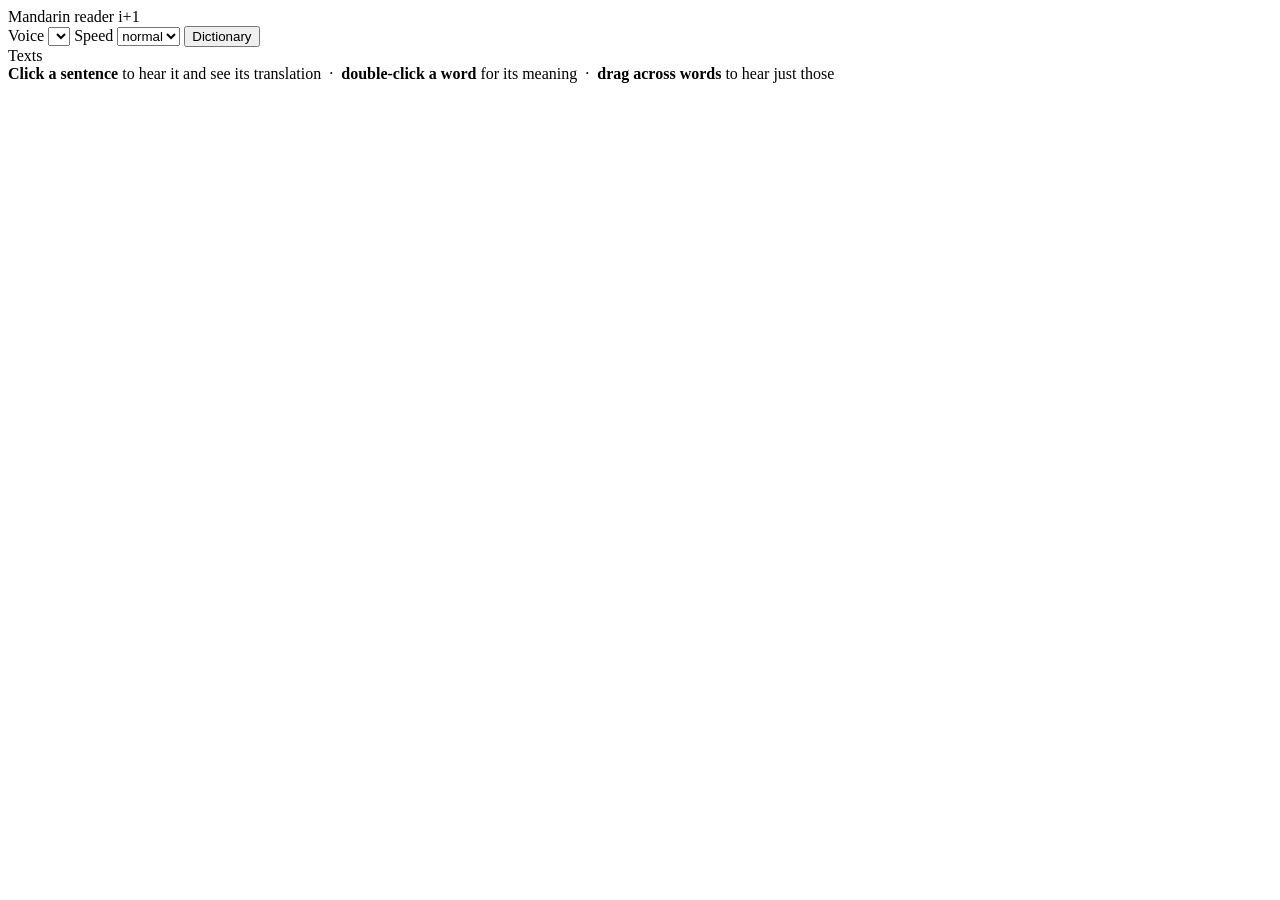
==== static/index.html @ cae9bfc4 "Mandarin reader: Krashen i+1 comprehensible-input app Local pinyin-only graded reader with click-to-" ====
<!doctype html>
<html lang="en">
<head>
  <meta charset="utf-8">
  <meta name="viewport" content="width=device-width, initial-scale=1">
  <title>Mandarin reader</title>
  <link rel="stylesheet" href="/reader.css">
</head>
<body>
  <header>
    <div class="brand">Mandarin reader <span class="i-plus">i+1</span></div>
    <div class="controls">
      <label>Voice
        <select id="voice"></select>
      </label>
      <label>Speed
        <select id="rate">
          <option value="120">slow</option>
          <option value="150">easy</option>
          <option value="170" selected>normal</option>
          <option value="200">brisk</option>
        </select>
      </label>
      <button id="dictToggle" class="toggle" aria-pressed="false">Dictionary</button>
    </div>
  </header>

  <div class="layout">
    <nav id="lessonNav" class="left">
      <div class="rail-title">Texts</div>
      <div id="progress" class="progress"></div>
      <div id="lessonList"></div>
    </nav>

    <main id="reader" aria-live="polite"></main>

    <aside id="dict" class="right"></aside>
  </div>

  <footer id="help">
    <b>Click a sentence</b> to hear it and see its translation &nbsp;&middot;&nbsp;
    <b>double-click a word</b> for its meaning &nbsp;&middot;&nbsp;
    <b>drag across words</b> to hear just those
  </footer>

  <div id="popup" class="popup" hidden></div>
  <div id="status" class="status" hidden></div>

  <script src="/reader.js"></script>
</body>
</html>
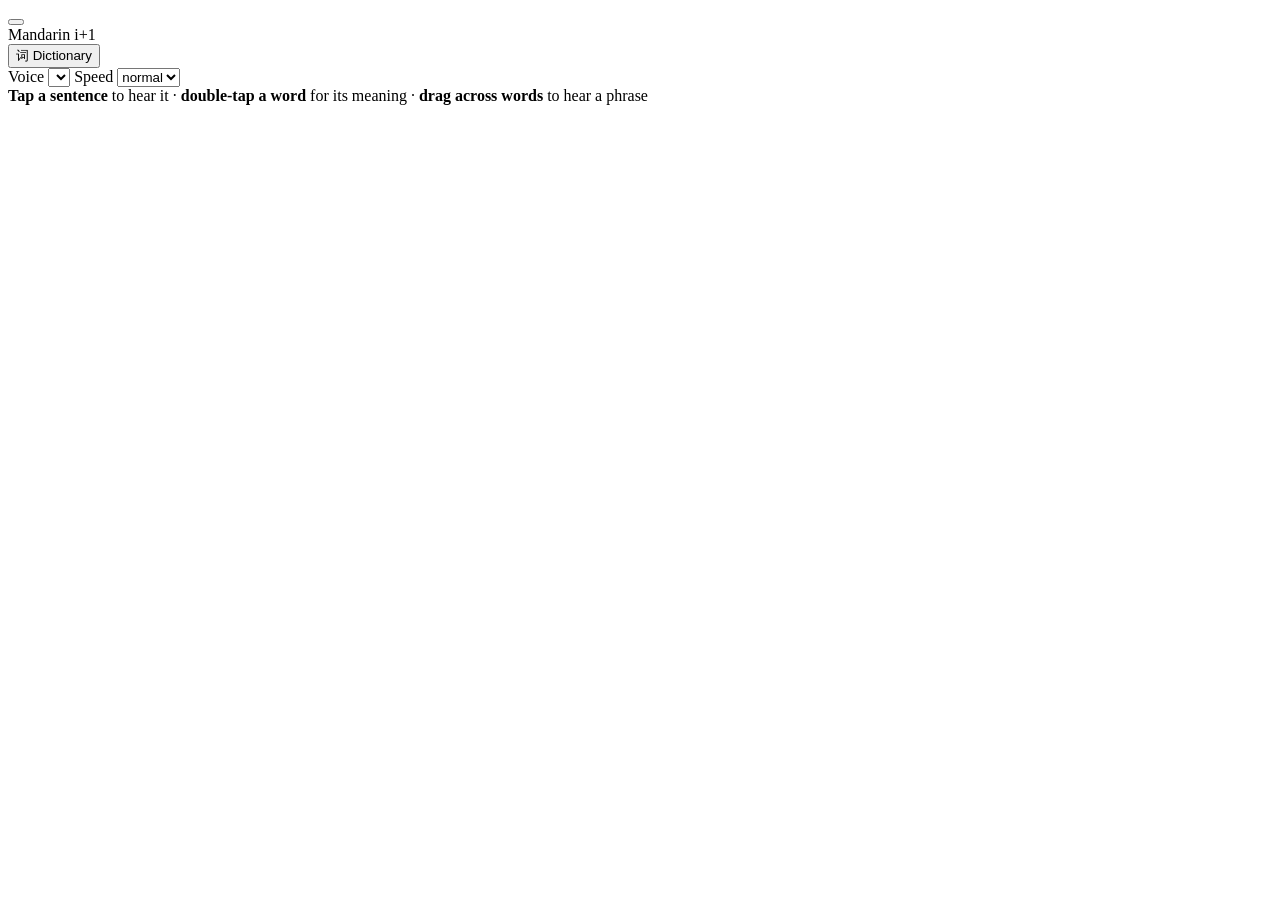
==== commit c01a97ed: "Mobile-first UX + 12 topic tracks UX: mobile-first shell with slide-in nav/dictionary drawers and a " ====
--- a/static/index.html
+++ b/static/index.html
@@ -2,47 +2,54 @@
 <html lang="en">
 <head>
   <meta charset="utf-8">
-  <meta name="viewport" content="width=device-width, initial-scale=1">
+  <meta name="viewport" content="width=device-width, initial-scale=1, viewport-fit=cover">
+  <meta name="theme-color" content="#faf7f0">
   <title>Mandarin reader</title>
   <link rel="stylesheet" href="/reader.css">
 </head>
 <body>
   <header>
-    <div class="brand">Mandarin reader <span class="i-plus">i+1</span></div>
-    <div class="controls">
-      <label>Voice
-        <select id="voice"></select>
-      </label>
-      <label>Speed
-        <select id="rate">
-          <option value="120">slow</option>
-          <option value="150">easy</option>
-          <option value="170" selected>normal</option>
-          <option value="200">brisk</option>
-        </select>
-      </label>
-      <button id="dictToggle" class="toggle" aria-pressed="false">Dictionary</button>
-    </div>
+    <button id="menuToggle" class="icon-btn" aria-label="Texts menu" aria-expanded="false">
+      <span class="bars"></span>
+    </button>
+    <div class="brand">Mandarin <span class="i-plus">i+1</span></div>
+    <div class="spacer"></div>
+    <button id="dictToggle" class="toggle" aria-pressed="false">词 Dictionary</button>
   </header>
 
-  <div class="layout">
-    <nav id="lessonNav" class="left">
-      <div class="rail-title">Texts</div>
+  <div class="app">
+    <!-- left: tracks + lessons + settings -->
+    <nav id="lessonNav" class="drawer left" aria-label="Texts">
       <div id="progress" class="progress"></div>
-      <div id="lessonList"></div>
+      <div id="trackList" class="tracks"></div>
+      <div class="settings">
+        <label>Voice
+          <select id="voice"></select>
+        </label>
+        <label>Speed
+          <select id="rate">
+            <option value="120">slow</option>
+            <option value="150">easy</option>
+            <option value="170" selected>normal</option>
+            <option value="200">brisk</option>
+          </select>
+        </label>
+      </div>
     </nav>
 
     <main id="reader" aria-live="polite"></main>
 
-    <aside id="dict" class="right"></aside>
+    <!-- right: dictionary -->
+    <aside id="dict" class="drawer right" aria-label="Dictionary"></aside>
   </div>
 
   <footer id="help">
-    <b>Click a sentence</b> to hear it and see its translation &nbsp;&middot;&nbsp;
-    <b>double-click a word</b> for its meaning &nbsp;&middot;&nbsp;
-    <b>drag across words</b> to hear just those
+    <b>Tap a sentence</b> to hear it &middot;
+    <b>double-tap a word</b> for its meaning &middot;
+    <b>drag across words</b> to hear a phrase
   </footer>
 
+  <div id="scrim" class="scrim" hidden></div>
   <div id="popup" class="popup" hidden></div>
   <div id="status" class="status" hidden></div>
 
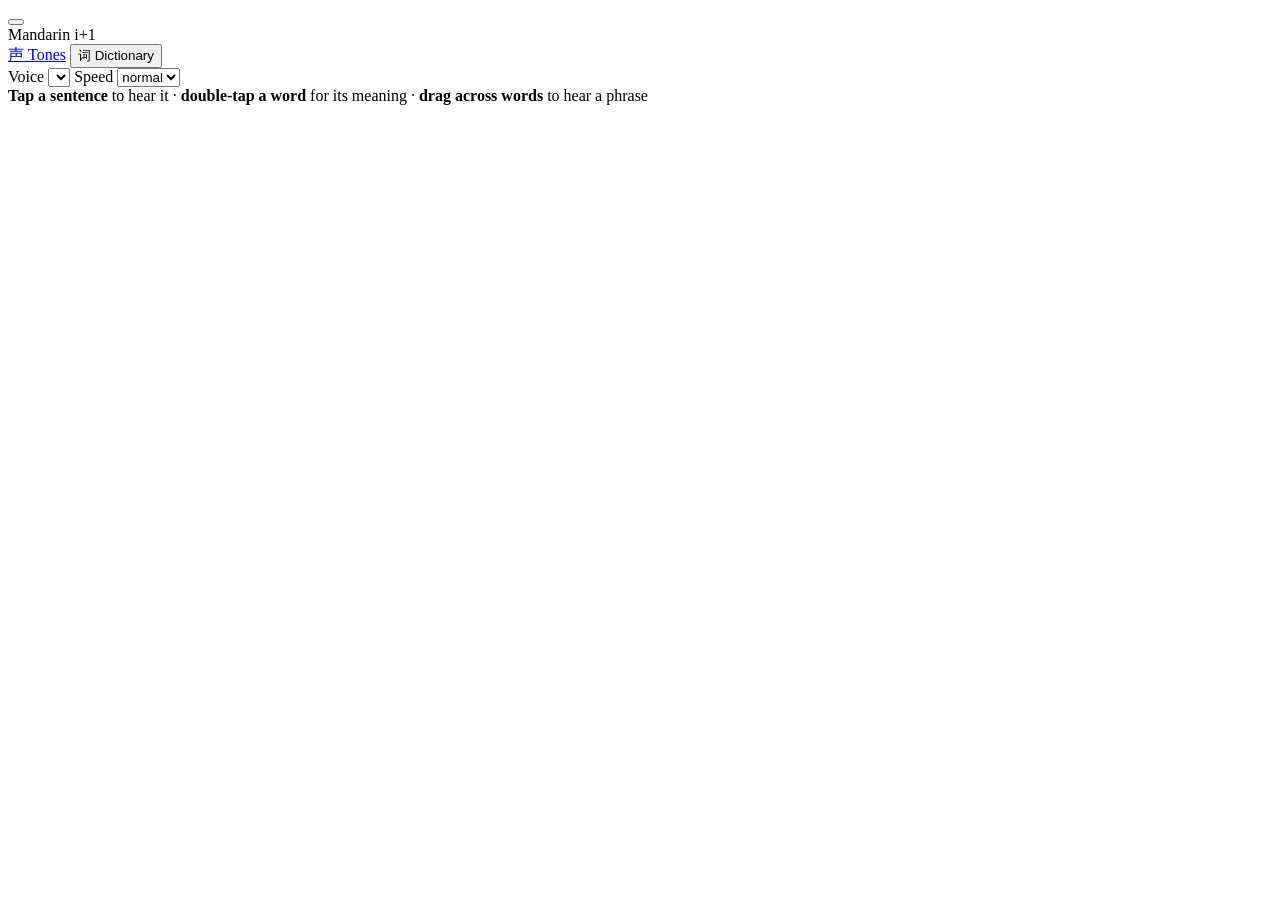
==== commit 9c930c97: "Add tone trainer: 4-mode ear-first drills with pitch feedback New /tones page (声 Tones link in the r" ====
--- a/static/index.html
+++ b/static/index.html
@@ -14,6 +14,7 @@
     </button>
     <div class="brand">Mandarin <span class="i-plus">i+1</span></div>
     <div class="spacer"></div>
+    <a href="/tones" class="toggle" id="tonesLink">声 Tones</a>
     <button id="dictToggle" class="toggle" aria-pressed="false">词 Dictionary</button>
   </header>
 
